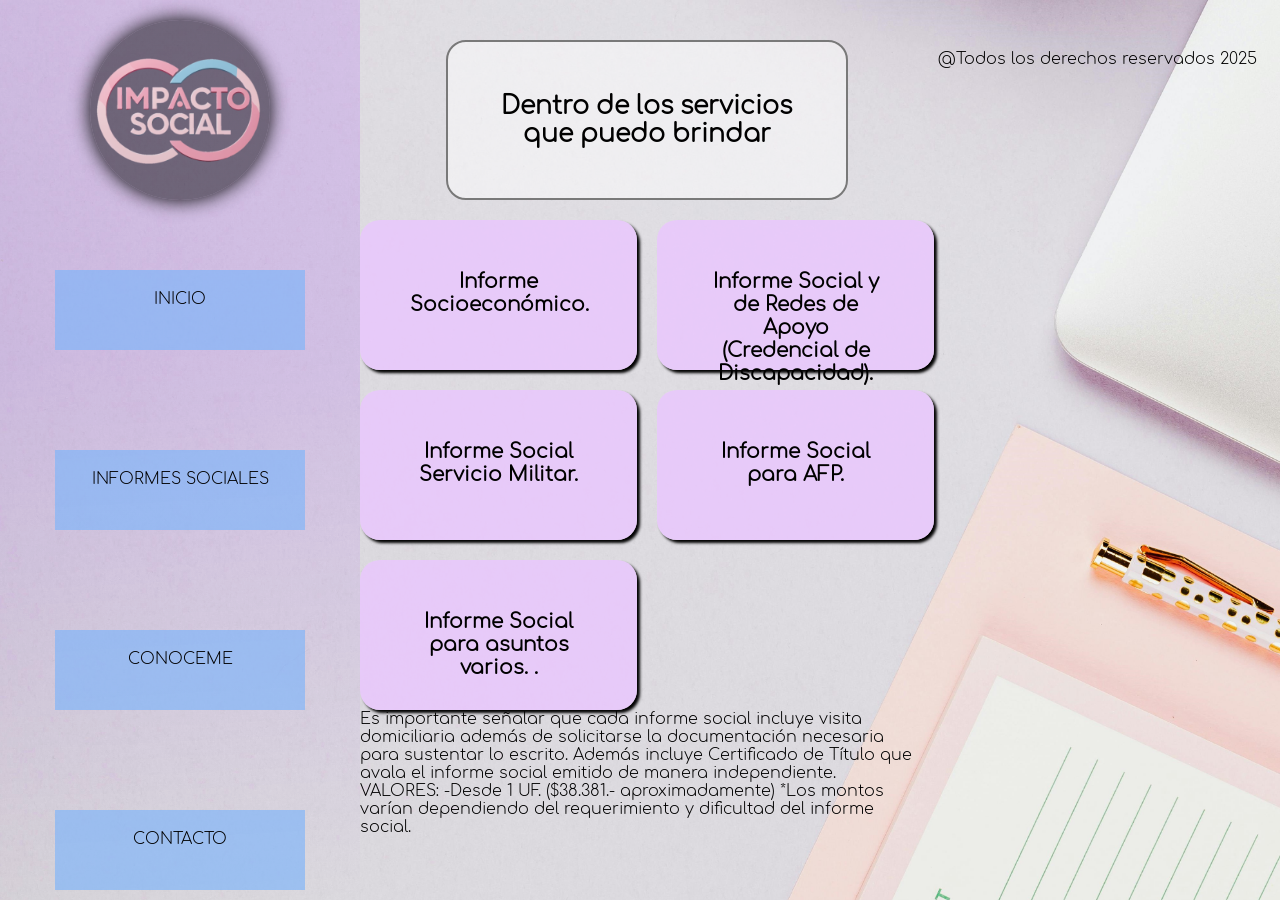
==== pages/info_social.html @ 758e0c55 "modificacion pagina" ====
<!DOCTYPE html>
<html lang="es">

<head>
    <meta charset="UTF-8">
    <meta name="viewport" content="width=device-width, initial-scale=1.0">
    <link rel="stylesheet" href="../css/style.css">
    <title>Impacto Social</title>
</head>

<body>
    <header>
        <div class="head_title">
            <img class="logo" src="../media/img/logo/logo2.png" alt="">
            <h1 hidden>IMPACTO SOCIAL</h1>
        </div>
        <nav>
            <ul>
                <li><a href="../index.html">INICIO</a></li>
                <li><a href="./info_social.html">INFORMES SOCIALES</a></li>
                <li>CONOCEME</li>
                <li>CONTACTO</li>
            </ul>
        </nav>
    </header>
    <section>
        <article class="article2">
            <p class="texto4"><b>Dentro de los servicios que puedo brindar</b></p>

            <p class="lista1"><b>Informe Socioeconómico.</b></p>
            <p class="lista2"><b>Informe Social y de Redes de Apoyo (Credencial de Discapacidad).</b></p>
            <p class="lista3"><b>Informe Social Servicio Militar.</b></p>
            <p class="lista4"><b>Informe Social para AFP.</b></p>
            <p class="lista4"><b>Informe Social para asuntos varios. .</b></p>
        </article>
        <p>Es importante señalar que cada informe social incluye visita domiciliaria además de solicitarse la documentación necesaria para sustentar lo escrito.  Además incluye Certificado de Título que avala el informe social emitido de manera independiente.</p>        
        <p>VALORES:
            -Desde 1 UF. ($38.381.- aproximadamente)
            
            *Los montos varían dependiendo del requerimiento y dificultad del informe social.
            </p>
    </section>

    <footer>
        <div>
            <div></div>
            <div></div>
        </div>
        <div>@Todos los derechos reservados 2025</div>
    </footer>

</body>

</html>
---- css/style.css ----
@font-face {
    font-family: comforta1;
    src: url(../font/Comfortaa-Bold.ttf);
}
@font-face {
    font-family: comforta2;
    src: url(../font/Comfortaa-Light.ttf);
}
@font-face {
    font-family: comforta3;
    src: url(../font/Comfortaa-Regular.ttf);
}
* {
    box-sizing: border-box;
    margin: 0;
    padding: 0;
}
ul{
    list-style: none;
}
a{
    text-decoration: none;
    color: black;
}
body{
    display: flex;
    background-image: url(../media/img/fondo6-copia.jpg);
    background-size: cover;
    font-family: 'comforta2';
}
header{
    position:fixed;
    height: 100vh;
    width: 40vh;
    background: rgb(140, 17, 255);
    background: linear-gradient(177deg, rgba(140, 17, 255, 0.136) 39%, rgba(0, 234, 255, 0) 100%);
}
.head_title{
    display: flex;
    justify-content: center;
}
.logo{
    width: 20vh;
    background-color: rgba(0, 0, 0, 0.467);
    border-radius: 100%;
    margin: 20px;
    box-shadow: 0px 0px 20px black;
    transform: rotate(-360deg);
    transition: all 0.6s ease;
}
nav{
    height: 80vh;
}
nav ul{
    display: flex;
    flex-direction: column;
    justify-content: space-around;
    align-items: center;
    height: 100%;
    text-align: center;
    margin-bottom: 15px;    
}
nav ul li{
    width: 250px;
    height: 80px;
    background-color: rgba(126, 180, 250, 0.667);
    padding: 20px;
}
section{
    display: flex;
    flex-direction: column;
    align-items: center;
    width: 100%;
    margin-left: 40vh;
}
article{
    width: auto;
    max-width: 950px;
}
.article1{
    margin-top: 30px;
    display: grid;
    grid-template-columns: 50% 50%;
    gap: 10px;
    text-align: justify;
}
.text-art1{
    border: 10px;
}
h2{
    text-align: center;
}
.article1 img{
    justify-self: center;
    align-self: center;
    width: 80%;
    margin: 20px;
    object-fit:cover;
    aspect-ratio: 1;
    border-top-right-radius: 10px;
    border-bottom-left-radius: 10px;
}
.img_principal{
    grid-column: 1 / 1;
    grid-row: 1 / 1;
    border-top-left-radius: 20px;
    border-bottom-right-radius: 100px;
}
.img_secundaria{
    border-top-left-radius: 100px;
    border-bottom-right-radius: 20px;
}
.cont_article, .cont_article2{
    display: flex;
    flex-direction: column;
    justify-content: space-around;
    padding: 30px;
    background-color: rgba(255, 255, 255, 0.463);
    border-radius: 25px;
    box-shadow: 5px 5px 10px rgb(119, 119, 119);
}
.article2{
    display: grid;
    grid-template-columns: 50% 50%;
    grid-template-rows: repeat(3 1fr) ;
    margin-top: 20px;
    gap: 20px;
    text-align: center;
}
.texto4{
    grid-column: 1 / 3;
    background-color: rgba(255, 255, 255, 0.505);
    border: 2px solid rgb(121, 121, 121);
    justify-self: center;
    width: 70%;
    max-width: 600px;
    padding: 50px;
    border-radius: 20px;
    margin-top: 20px;
    font-size: 25px;
}
.lista1, .lista2, .lista3, .lista4{
    align-self: center;
    background-color: rgba(234, 198, 255, 0.808);
    height: 150px;
    padding: 50px;
    border-radius: 20px;
    box-shadow: 3px 3px 3px black;
    font-size: 20px;
}
hr{
    width: 80%;
    margin: 50px 0;
    color: black;
}
video{

    width: 70%;
    max-width: 600px;
    border-radius: 10px;
    box-shadow: 5px 5px 10px black;
}
footer{
    display: flex;
    flex-direction: column;
    align-items: center;
    width: 100%;
    margin: 50px 0;
}
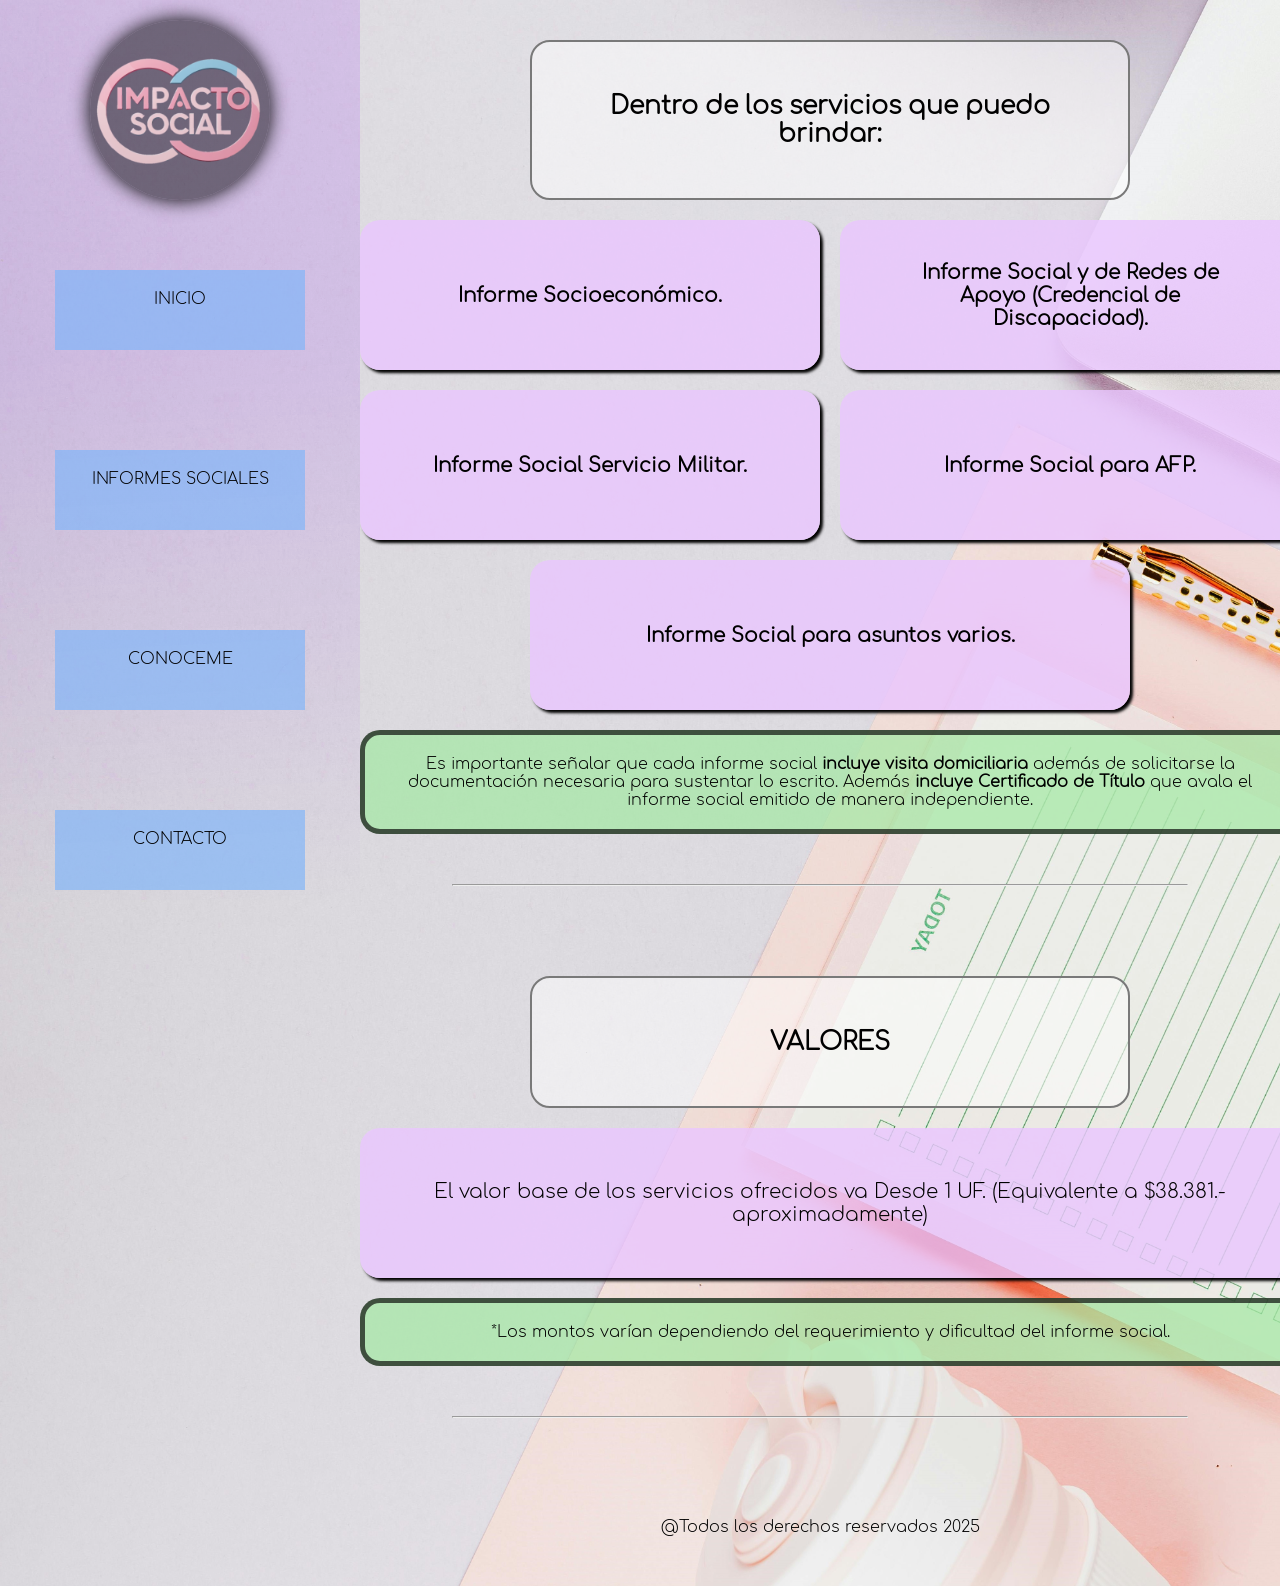
==== commit 59f9296e: "arreglo paginas y agregado de faltantes" ====
--- a/pages/info_social.html
+++ b/pages/info_social.html
@@ -5,49 +5,51 @@
     <meta charset="UTF-8">
     <meta name="viewport" content="width=device-width, initial-scale=1.0">
     <link rel="stylesheet" href="../css/style.css">
-    <title>Impacto Social</title>
+    <title>Impacto Social - Infores Sociales</title>
 </head>
 
 <body>
     <header>
         <div class="head_title">
             <img class="logo" src="../media/img/logo/logo2.png" alt="">
-            <h1 hidden>IMPACTO SOCIAL</h1>
+            <h1 hidden>IMPACTO SOCIAL - INFORMES SOCIALES</h1>
         </div>
         <nav>
             <ul>
-                <li><a href="../index.html">INICIO</a></li>
-                <li><a href="./info_social.html">INFORMES SOCIALES</a></li>
-                <li>CONOCEME</li>
-                <li>CONTACTO</li>
+                <a href="../index.html"><li>INICIO</li></a>
+                <a href="./info_social.html"><li>INFORMES SOCIALES</li></a>
+                <a href="./conoceme.html"><li>CONOCEME</li></a>
+                <a href="./contacto.html"><li>CONTACTO</li></a>
             </ul>
         </nav>
     </header>
     <section>
         <article class="article2">
-            <p class="texto4"><b>Dentro de los servicios que puedo brindar</b></p>
-
-            <p class="lista1"><b>Informe Socioeconómico.</b></p>
-            <p class="lista2"><b>Informe Social y de Redes de Apoyo (Credencial de Discapacidad).</b></p>
-            <p class="lista3"><b>Informe Social Servicio Militar.</b></p>
-            <p class="lista4"><b>Informe Social para AFP.</b></p>
-            <p class="lista4"><b>Informe Social para asuntos varios. .</b></p>
+            <p class="texto4"><b>Dentro de los servicios que puedo brindar:</b></p>
+            <a class="link_lista1" href=""><p class="lista1"><b>Informe Socioeconómico.</b></p></a>
+            <a class="link_lista2" href=""><p class="lista2"><b>Informe Social y de Redes de Apoyo (Credencial de Discapacidad).</b></p></a>
+            <a class="link_lista3" href=""><p class="lista3"><b>Informe Social Servicio Militar.</b></p></a>
+            <a class="link_lista4" href=""><p class="lista4"><b>Informe Social para AFP.</b></p></a>
+            <a class="link_lista5" href=""><p class="lista5"><b>Informe Social para asuntos varios.</b></p></a>
+            <p class="texto5">Es importante señalar que cada informe social <B> incluye visita domiciliaria</B> además de solicitarse la documentación necesaria para sustentar lo escrito.  Además <b> incluye Certificado de Título</b> que avala el informe social emitido de manera independiente.</p>
         </article>
-        <p>Es importante señalar que cada informe social incluye visita domiciliaria además de solicitarse la documentación necesaria para sustentar lo escrito.  Además incluye Certificado de Título que avala el informe social emitido de manera independiente.</p>        
-        <p>VALORES:
-            -Desde 1 UF. ($38.381.- aproximadamente)
-            
-            *Los montos varían dependiendo del requerimiento y dificultad del informe social.
-            </p>
+        <hr>
+        <article class="article2">
+            <p class="texto4"><b>VALORES</b></p>
+            <p class="lista5 text_valores">El valor base de los servicios ofrecidos va Desde 1 UF. (Equivalente a $38.381.- aproximadamente)</p>
+            <p class="texto5">*Los montos varían dependiendo del requerimiento y dificultad del informe social.</p>
+        </article>
+        <hr>
+        <footer>
+            <div>
+                <div></div>
+                <div></div>
+            </div>
+            <div>@Todos los derechos reservados 2025</div>
+        </footer>
     </section>
 
-    <footer>
-        <div>
-            <div></div>
-            <div></div>
-        </div>
-        <div>@Todos los derechos reservados 2025</div>
-    </footer>
+
 
 </body>
 
--- a/css/style.css
+++ b/css/style.css
@@ -28,6 +28,8 @@
     background-size: cover;
     font-family: 'comforta2';
 }
+/*********************************************************************INDEX**/
+/*******************************************HEADER**/
 header{
     position:fixed;
     height: 100vh;
@@ -66,6 +68,7 @@
     background-color: rgba(126, 180, 250, 0.667);
     padding: 20px;
 }
+/*******************************************BODY**/
 section{
     display: flex;
     flex-direction: column;
@@ -139,8 +142,10 @@
     margin-top: 20px;
     font-size: 25px;
 }
-.lista1, .lista2, .lista3, .lista4{
-    align-self: center;
+.lista1, .lista2, .lista3, .lista4, .lista5{
+    display: flex;
+    justify-content: center;
+    align-items: center;
     background-color: rgba(234, 198, 255, 0.808);
     height: 150px;
     padding: 50px;
@@ -154,16 +159,63 @@
     color: black;
 }
 video{
-
     width: 70%;
     max-width: 600px;
     border-radius: 10px;
     box-shadow: 5px 5px 10px black;
 }
+/*******************************************FOOTER**/
 footer{
     display: flex;
     flex-direction: column;
     align-items: center;
     width: 100%;
     margin: 50px 0;
+}
+
+/*********************************************************************INFORMES SOCIALES**/
+
+.link_lista5{
+    grid-column: 1 / 3;
+    width: 70%;
+    max-width: 600px;
+    justify-self: center;
+}
+.texto5{
+    grid-column: 1/3;
+    background-color: rgba(163, 232, 163, 0.701);
+    border: 5px solid rgba(0, 0, 0, 0.656);
+    border-radius: 20px;
+    padding: 20px;
+}
+.text_valores{
+    grid-column: 1 / 3;
+}
+/*********************************************************************ASESORIA Y CAPACITACION**/
+.item_capa{
+    background-color: rgba(189, 221, 189, 0.944);
+}
+.img_capa{
+    width: 100%;
+    height: 300px;
+}
+/*********************************************************************PROYECTOS*/
+/*********************************************************************CONTACTO*/
+form{
+    display: flex;
+    flex-direction: column;
+    align-items: center;
+    grid-column: 1 / 3;
+}
+form input, textarea{
+    width: 70%;
+    max-width: 350px;
+    height: 50px;
+    margin: 10px;
+    padding: 10px;
+    border-radius: 10px;
+    border: 2px solid black;
+}
+textarea{
+    height: 150px;
 }
